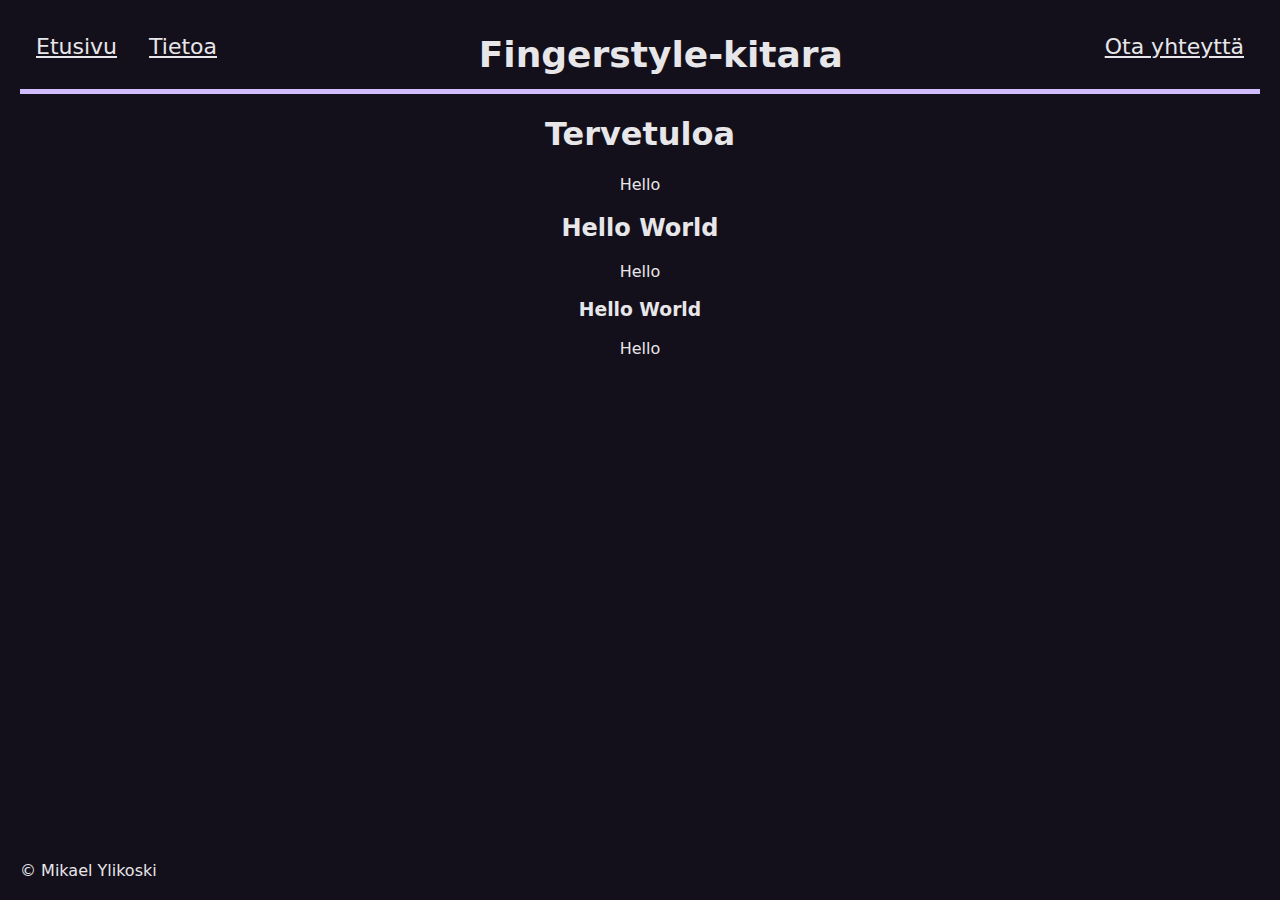
==== index.html @ 69c7ed03 "update" ====
<!DOCTYPE html>
<html lang="fi">

<head>
	<title>Fingerstyle-kitara | Etusivu</title>
	<meta charset="UTF-8">
	<meta name="viewport" content="width=device-width, initial-scale=1.0">
	
	<!--Linkataan tyyli.css-->
	<link rel="stylesheet" href="tyyli.css">
</head>

<body>
	<div class="topnav">
		<a class="active" href="#index" style="order: 1;">Etusivu</a>
		<a href="#info" style="order: 2;">Tietoa</a>
		<a href="#contact" style="order: 4;">Ota yhteyttä</a>
		<a class="maintitle" href="#index" style="order: 3;">Fingerstyle-kitara</a>
	</div>

	<div class="viiva"></div>

	</div>
	<div class="content">
		<h1>Tervetuloa</h1>
			<p>Hello</p>
		<h2>Hello World</h2>
			<p>Hello</p>
		<h3>Hello World</h3>
			<p>Hello</p>
	</div>		
<br>
</br>
	<footer>
		<div class="footer">
			© Mikael Ylikoski
		</div>
	</footer>
</body>

</html>
---- tyyli.css ----
body {
    color:#e7e6e9;
    background-color: #14101b;
    font-family: system-ui, -apple-system, BlinkMacSystemFont, 'Segoe UI', Roboto, Oxygen, Ubuntu, Cantarell, 'Open Sans', 'Helvetica Neue', sans-serif;
    margin: 20px;
}

.topnav {
    outline-color: #7756e3;
    overflow: hidden;
    display: flex;
    justify-content: space-between;
}

.viiva {
    background-color: #d0bcff;
    width: 100%;
    height: 5px;
    position: relative;
}

.topnav a {
    float: left;
    color: #e7e6e9;
    text-align: center;
    padding: 14px 16px;
    text-decoration: underline;
    font-size: 22px;
}

.topnav a:hover {
    background-color: #d0bcff;
    color: #121212;
}

.topnav a.maintitle {
    font-size: 36px;
    text-decoration: none;
    font-weight: bold;
    margin-left: auto;
    margin-right: auto;
}

.content {
    text-align: center;
}

.footer {
    text-align: center;
    color: #e7e6e9;
    bottom: 20px;
    position: absolute;
}
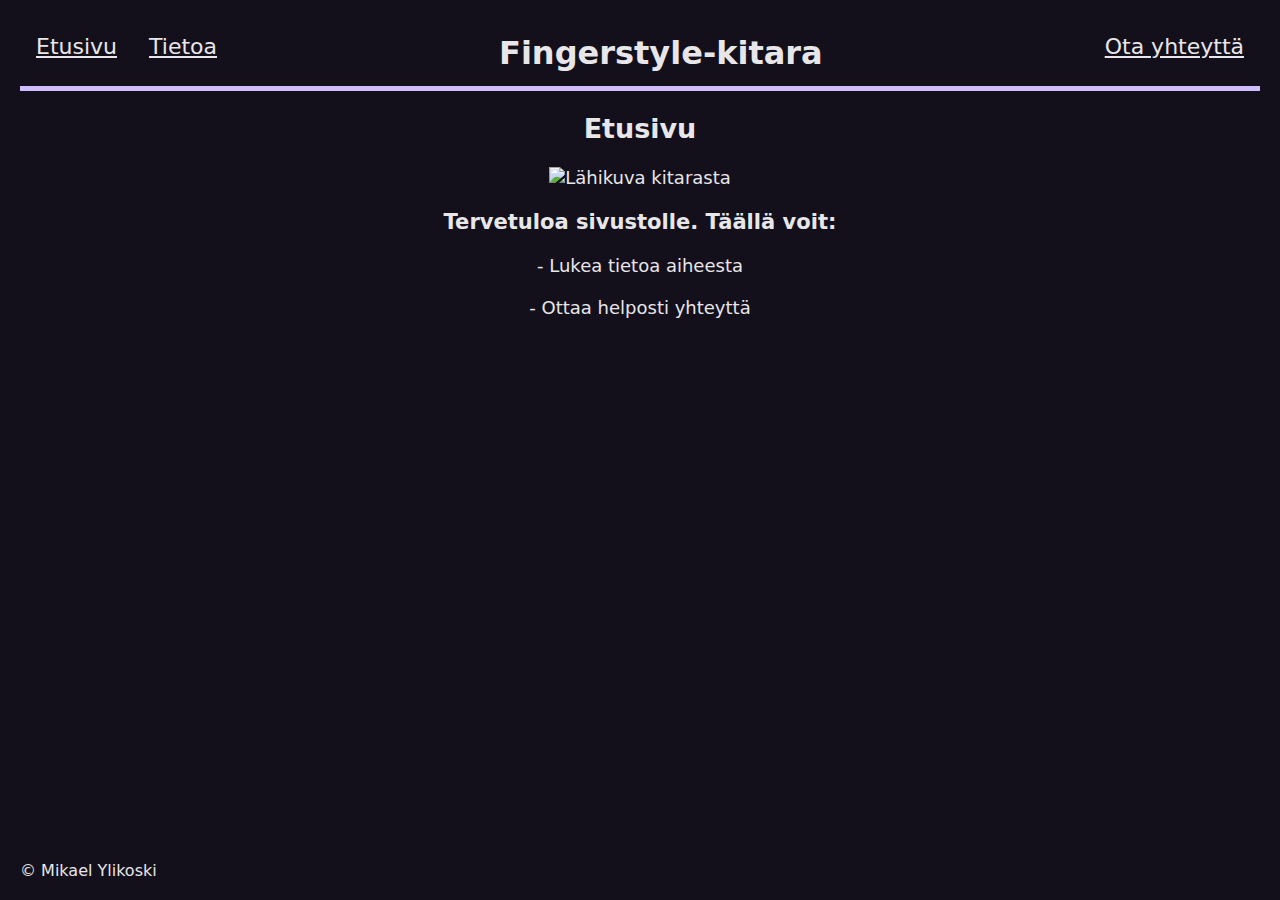
==== commit b2925f9a: "updatee" ====
--- a/index.html
+++ b/index.html
@@ -22,12 +22,14 @@
 
 	</div>
 	<div class="content">
-		<h1>Tervetuloa</h1>
-			<p>Hello</p>
-		<h2>Hello World</h2>
-			<p>Hello</p>
-		<h3>Hello World</h3>
-			<p>Hello</p>
+		<h2>Etusivu</h2>
+		<img src="C:\GitHub\sivustotehtava\kuvat\indexpicture.jpg" alt="Lähikuva kitarasta">
+		<h3>Tervetuloa sivustolle.
+			Täällä voit:</h3>
+			<p>- Lukea tietoa aiheesta<br>
+				<br>
+				- Ottaa helposti yhteyttä
+			</p>
 	</div>		
 <br>
 </br>
--- a/tyyli.css
+++ b/tyyli.css
@@ -34,7 +34,8 @@
 }
 
 .topnav a.maintitle {
-    font-size: 36px;
+    font-size: 32px;
+    text-align: center;
     text-decoration: none;
     font-weight: bold;
     margin-left: auto;
@@ -43,6 +44,10 @@
 
 .content {
     text-align: center;
+    margin: auto;
+    width: 500px;
+    word-wrap: break-word;
+    font-size: 18px;
 }
 
 .footer {
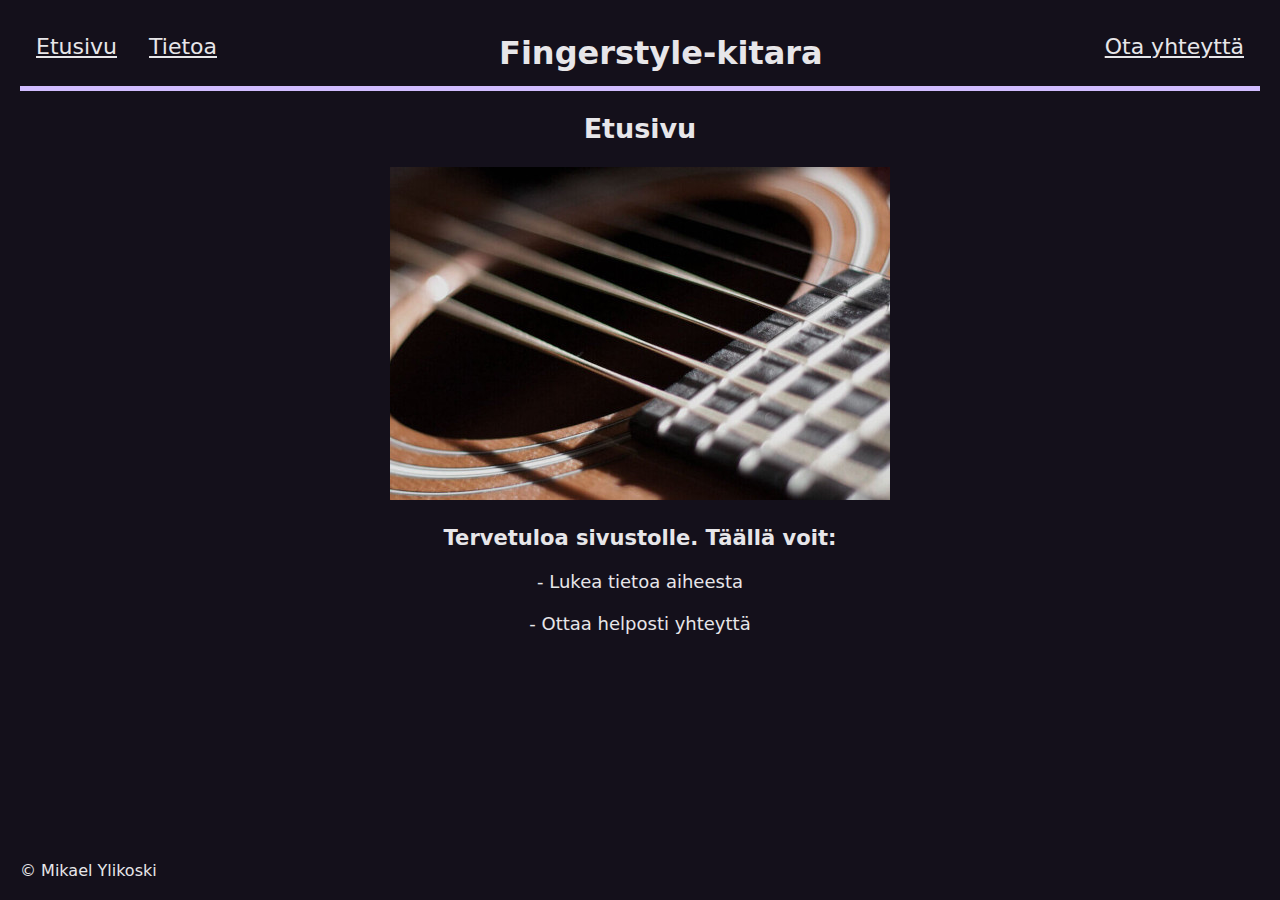
==== commit 097248f7: "update" ====
--- a/index.html
+++ b/index.html
@@ -23,7 +23,7 @@
 	</div>
 	<div class="content">
 		<h2>Etusivu</h2>
-		<img src="C:\GitHub\sivustotehtava\kuvat\indexpicture.jpg" alt="Lähikuva kitarasta">
+		<img src="kuvat\indexpicture.jpg" alt="Lähikuva kitarasta">
 		<h3>Tervetuloa sivustolle.
 			Täällä voit:</h3>
 			<p>- Lukea tietoa aiheesta<br>
--- a/tyyli.css
+++ b/tyyli.css
@@ -38,8 +38,7 @@
     text-align: center;
     text-decoration: none;
     font-weight: bold;
-    margin-left: auto;
-    margin-right: auto;
+    margin: auto;
 }
 
 .content {
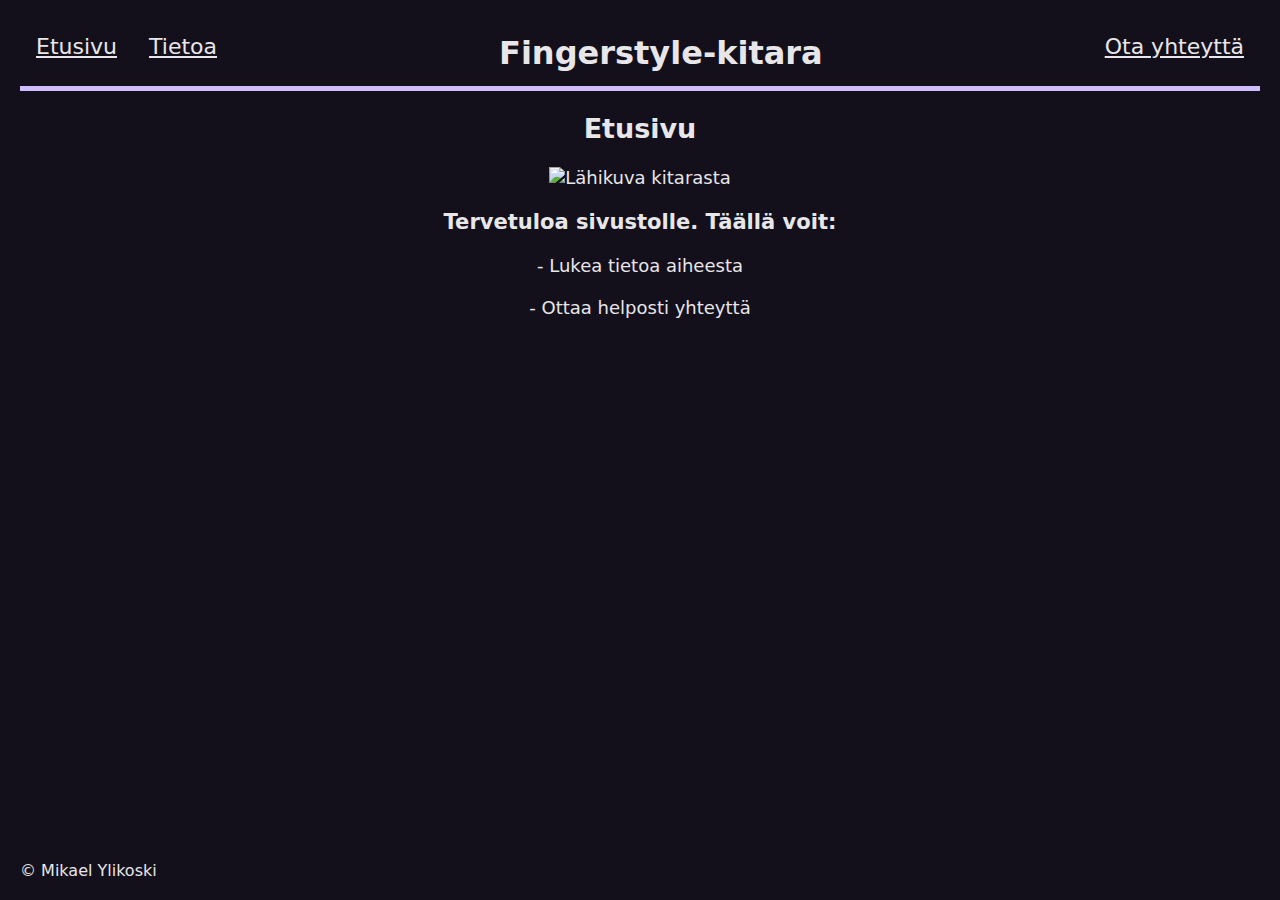
==== commit 8436c88f: "update" ====
--- a/index.html
+++ b/index.html
@@ -13,7 +13,7 @@
 <body>
 	<div class="topnav">
 		<a class="active" href="#index" style="order: 1;">Etusivu</a>
-		<a href="#info" style="order: 2;">Tietoa</a>
+		<a href="#info.html" style="order: 2;">Tietoa</a>
 		<a href="#contact" style="order: 4;">Ota yhteyttä</a>
 		<a class="maintitle" href="#index" style="order: 3;">Fingerstyle-kitara</a>
 	</div>
@@ -23,7 +23,7 @@
 	</div>
 	<div class="content">
 		<h2>Etusivu</h2>
-		<img src="kuvat\indexpicture.jpg" alt="Lähikuva kitarasta">
+		<img src="https://i.imgur.com/A9pgVWV.jpeg" alt="Lähikuva kitarasta">
 		<h3>Tervetuloa sivustolle.
 			Täällä voit:</h3>
 			<p>- Lukea tietoa aiheesta<br>
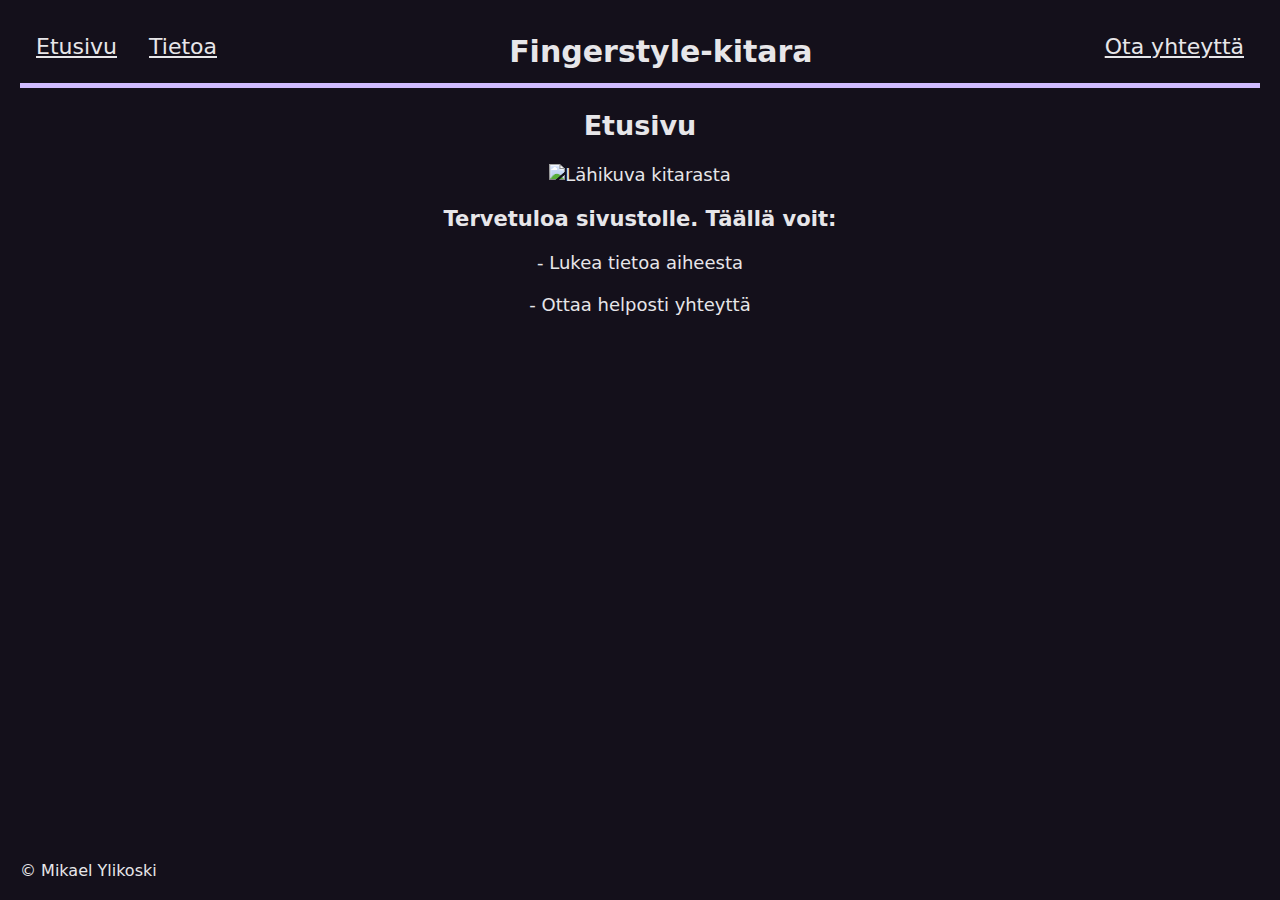
==== commit 529b5a6d: "update" ====
--- a/index.html
+++ b/index.html
@@ -12,10 +12,10 @@
 
 <body>
 	<div class="topnav">
-		<a class="active" href="#index" style="order: 1;">Etusivu</a>
-		<a href="#info.html" style="order: 2;">Tietoa</a>
-		<a href="#contact" style="order: 4;">Ota yhteyttä</a>
-		<a class="maintitle" href="#index" style="order: 3;">Fingerstyle-kitara</a>
+		<a class="active" href="index.html" style="order: 1;">Etusivu</a>
+		<a href="info.html" style="order: 2;">Tietoa</a>
+		<a href="contact.html" style="order: 4;">Ota yhteyttä</a>
+		<a class="maintitle" href="index.html" style="order: 3;">Fingerstyle-kitara</a>
 	</div>
 
 	<div class="viiva"></div>
@@ -23,7 +23,7 @@
 	</div>
 	<div class="content">
 		<h2>Etusivu</h2>
-		<img src="https://i.imgur.com/A9pgVWV.jpeg" alt="Lähikuva kitarasta">
+		<img src="https://i.imgur.com/A9pgVWV.jpeg" alt="Lähikuva kitarasta" class="etusivukuva">
 		<h3>Tervetuloa sivustolle.
 			Täällä voit:</h3>
 			<p>- Lukea tietoa aiheesta<br>
--- a/tyyli.css
+++ b/tyyli.css
@@ -34,7 +34,7 @@
 }
 
 .topnav a.maintitle {
-    font-size: 32px;
+    font-size: 30px;
     text-align: center;
     text-decoration: none;
     font-weight: bold;
@@ -49,6 +49,11 @@
     font-size: 18px;
 }
 
+.etusivukuva {
+    max-width: 100%;
+    height: auto;
+}
+
 .footer {
     text-align: center;
     color: #e7e6e9;
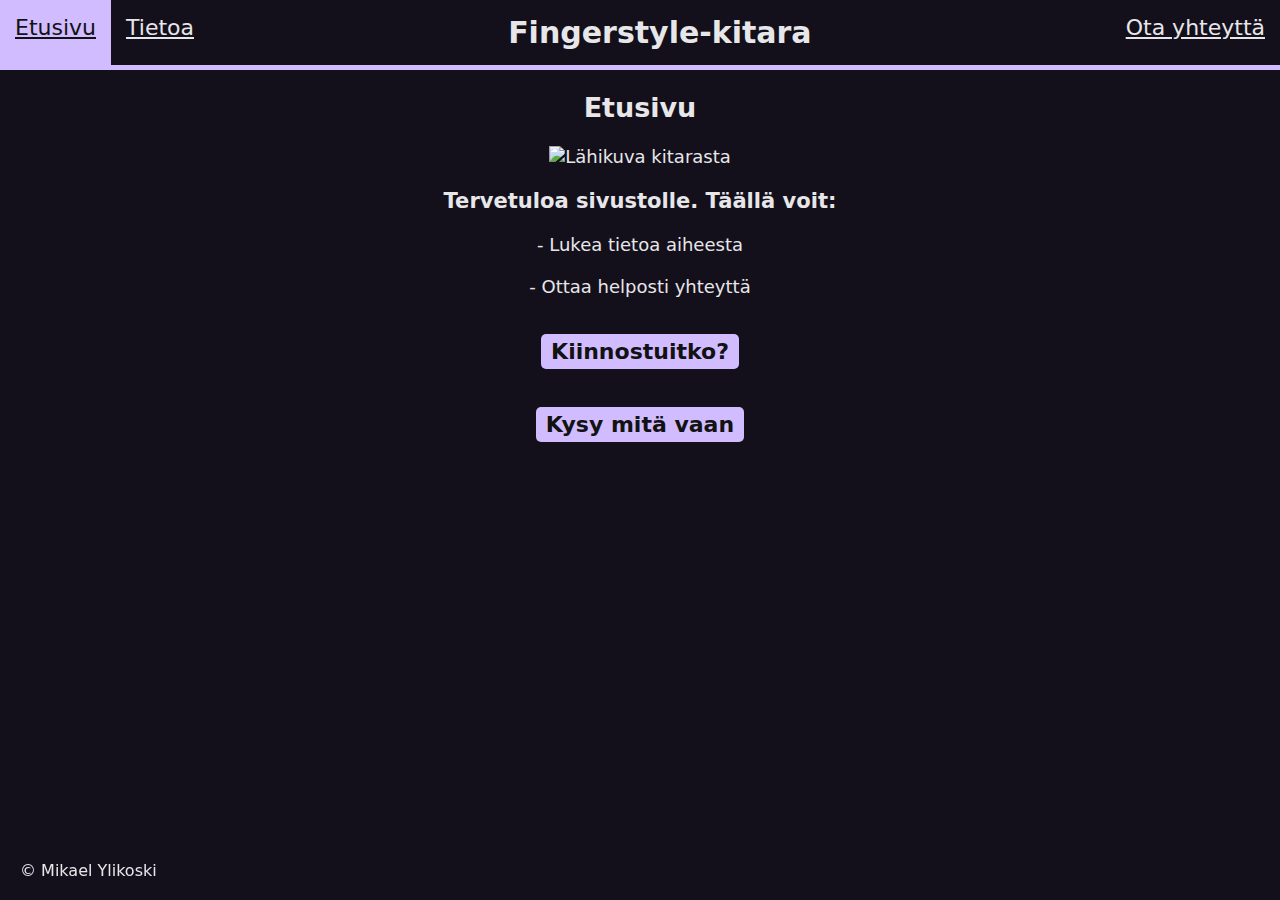
==== commit dc08e4b0: "update" ====
--- a/index.html
+++ b/index.html
@@ -11,28 +11,37 @@
 </head>
 
 <body>
+	<!--navigaatiopalkki-->
 	<div class="topnav">
-		<a class="active" href="index.html" style="order: 1;">Etusivu</a>
+		<a href="index.html" style="order: 1;">Etusivu</a>
 		<a href="info.html" style="order: 2;">Tietoa</a>
 		<a href="contact.html" style="order: 4;">Ota yhteyttä</a>
 		<a class="maintitle" href="index.html" style="order: 3;">Fingerstyle-kitara</a>
 	</div>
 
+	<!--viiva navigaation alla-->
 	<div class="viiva"></div>
 
-	</div>
 	<div class="content">
 		<h2>Etusivu</h2>
 		<img src="https://i.imgur.com/A9pgVWV.jpeg" alt="Lähikuva kitarasta" class="etusivukuva">
-		<h3>Tervetuloa sivustolle.
-			Täällä voit:</h3>
+		<h3>Tervetuloa sivustolle. Täällä voit:</h3>
 			<p>- Lukea tietoa aiheesta<br>
 				<br>
-				- Ottaa helposti yhteyttä
-			</p>
-	</div>		
-<br>
-</br>
+				- Ottaa helposti yhteyttä</p>
+	</div>
+
+	<!--CTA:t-->
+		<br>
+	<div class="kiinnostuitko">
+		<a href="info.html">Kiinnostuitko?</a>
+	</div>
+		<br>
+		<br>
+	<div class="kysy">
+		<a href="contact.html">Kysy mitä vaan</a>
+	</div>
+
 	<footer>
 		<div class="footer">
 			© Mikael Ylikoski
--- a/tyyli.css
+++ b/tyyli.css
@@ -2,11 +2,10 @@
     color:#e7e6e9;
     background-color: #14101b;
     font-family: system-ui, -apple-system, BlinkMacSystemFont, 'Segoe UI', Roboto, Oxygen, Ubuntu, Cantarell, 'Open Sans', 'Helvetica Neue', sans-serif;
-    margin: 20px;
+    margin: 0;
 }
 
 .topnav {
-    outline-color: #7756e3;
     overflow: hidden;
     display: flex;
     justify-content: space-between;
@@ -23,7 +22,7 @@
     float: left;
     color: #e7e6e9;
     text-align: center;
-    padding: 14px 16px;
+    padding: 15px 15px;
     text-decoration: underline;
     font-size: 22px;
 }
@@ -49,14 +48,61 @@
     font-size: 18px;
 }
 
-.etusivukuva {
-    max-width: 100%;
-    height: auto;
+.kiinnostuitko a {
+    text-decoration: none;
+    display: block;
+    text-align: center;
+    background-color: #d0bcff;
+    color: #121212;
+    padding: 5px 10px;
+    border-radius: 5px;
+    font-size: 22px;
+    font-weight: bold;
+    margin: auto;
+    width: fit-content;
+}
+.kiinnostuitko a:hover {
+    text-decoration: underline;
+}
+.kysy a {
+    text-decoration: none;
+    display: block;
+    text-align: center;
+    background-color: #d0bcff;
+    color: #121212;
+    padding: 5px 10px;
+    border-radius: 5px;
+    font-size: 22px;
+    font-weight: bold;
+    margin: auto;
+    width: fit-content;
+}
+.kysy a:hover {
+    text-decoration: underline;
+}
+
+/* Mobiiliskaalaus */
+@media only screen and (max-width: 480px) {
+    .etusivukuva {
+        max-width: 80%;
+        height: auto;
+        margin: 0;
+    }
+    .topnav {
+        flex-direction: column;
+    }
+    .maintitle {
+        display: none;
+    }
+    .content {
+        width: 320px;
+    }
 }
 
 .footer {
     text-align: center;
     color: #e7e6e9;
     bottom: 20px;
-    position: absolute;
+    left: 20px;
+    position: fixed;
 }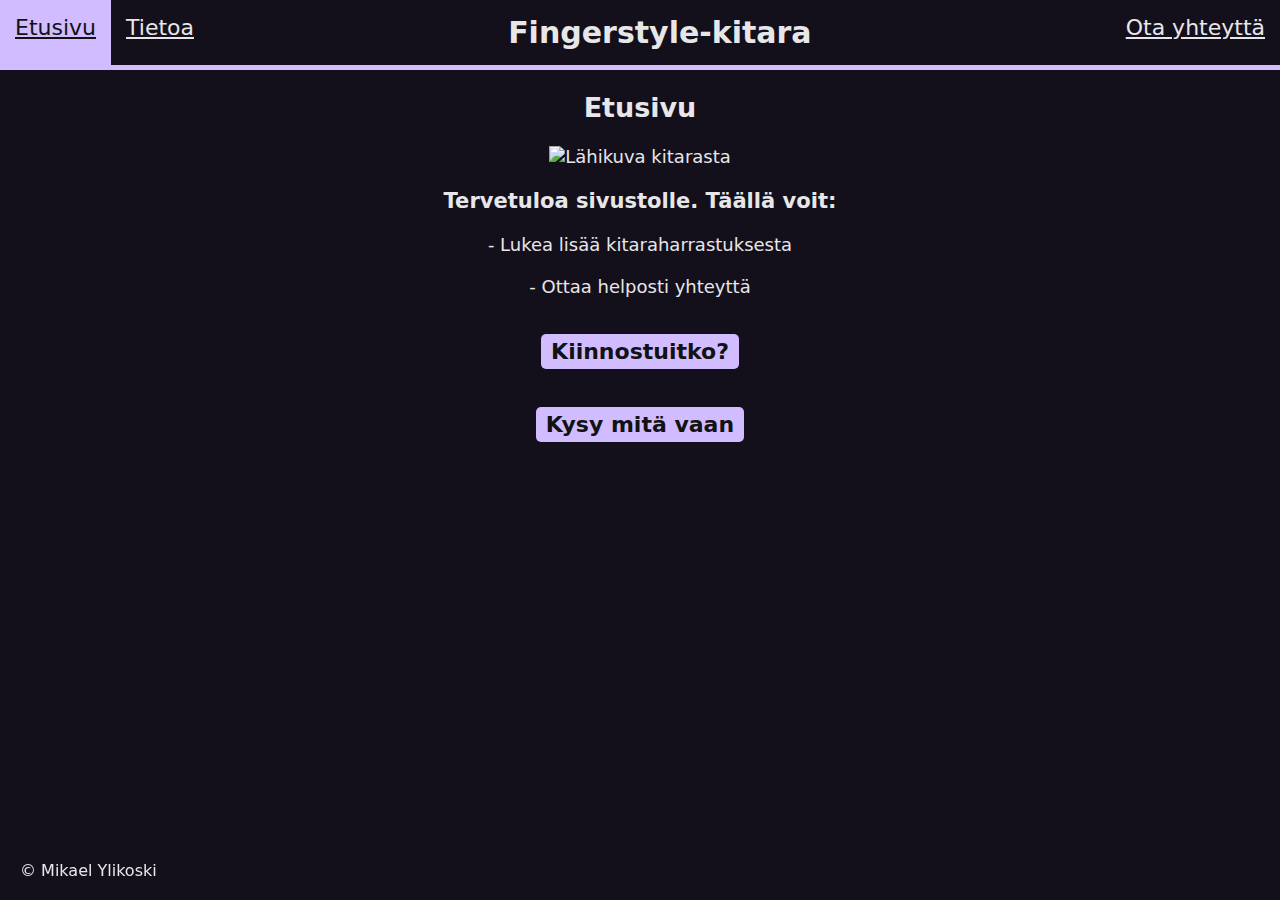
==== commit eff8422b: "update" ====
--- a/index.html
+++ b/index.html
@@ -26,8 +26,9 @@
 		<h2>Etusivu</h2>
 		<img src="https://i.imgur.com/A9pgVWV.jpeg" alt="Lähikuva kitarasta" class="etusivukuva">
 		<h3>Tervetuloa sivustolle. Täällä voit:</h3>
-			<p>- Lukea tietoa aiheesta<br>
-				<br>
+			<p>- Lukea lisää kitaraharrastuksesta
+					<br>
+					<br>
 				- Ottaa helposti yhteyttä</p>
 	</div>
 
@@ -41,7 +42,8 @@
 	<div class="kysy">
 		<a href="contact.html">Kysy mitä vaan</a>
 	</div>
-
+		<br>
+		<br>
 	<footer>
 		<div class="footer">
 			© Mikael Ylikoski
--- a/tyyli.css
+++ b/tyyli.css
@@ -88,6 +88,11 @@
         height: auto;
         margin: 0;
     }
+    .infokuva1 {
+        max-width: 80%;
+        height: auto;
+        margin: 0;
+    }
     .topnav {
         flex-direction: column;
     }
@@ -99,6 +104,29 @@
     }
 }
 
+.emailinput {
+    text-align: center;
+}
+.viesti-input {
+    text-align: center;
+}
+    textarea[type="text"] {
+        width: 400px;
+        height: 200px;
+        font-size: 16px;
+}
+        label {
+            display: block;
+            margin-bottom: 5px;
+}
+.laheta {
+    text-decoration: none;
+    display: block;
+    text-align: center;
+    margin: auto;
+    width: fit-content;
+}
+
 .footer {
     text-align: center;
     color: #e7e6e9;
